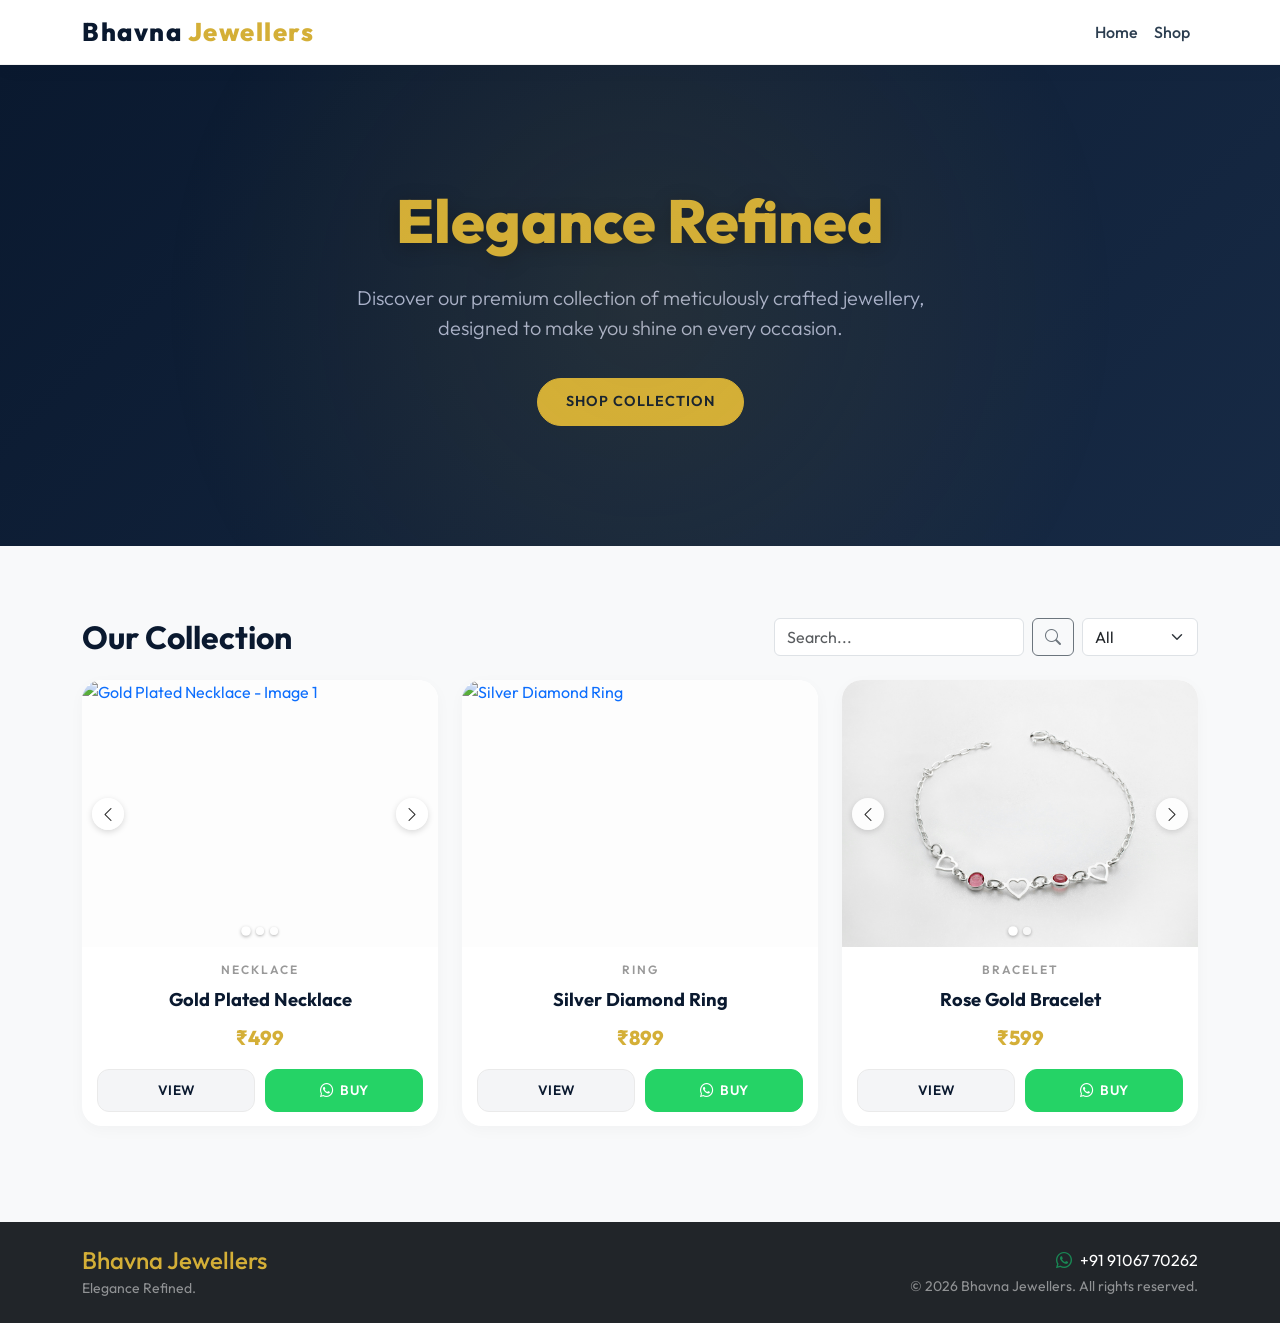
==== index.html @ 3a6646a2 "compelete bhavna jewellers e commerece platform" ====
<!DOCTYPE html>
<html lang="en">

<head>
    <meta charset="UTF-8">
    <meta name="viewport" content="width=device-width, initial-scale=1.0">
    <title>Bhavna Jewellers | Jewellery Online</title>
    <meta name="description"
        content="Shop premium jewellery. Necklaces, rings, earrings, and bracelets crafted with precision.">
    <link rel="canonical" href="https://your-github-pages-url.com/" />

    <!-- Google Fonts -->
    <link rel="preconnect" href="https://fonts.googleapis.com">
    <link rel="preconnect" href="https://fonts.gstatic.com" crossorigin>
    <link
        href="https://fonts.googleapis.com/css2?family=Inter:wght@300;400;500&family=Outfit:wght@400;600;700;800&display=swap"
        rel="stylesheet">

    <!-- Bootstrap CSS -->
    <link href="https://cdn.jsdelivr.net/npm/bootstrap@5.3.2/dist/css/bootstrap.min.css" rel="stylesheet">
    <!-- Bootstrap Icons -->
    <link rel="stylesheet" href="https://cdn.jsdelivr.net/npm/bootstrap-icons@1.11.1/font/bootstrap-icons.css">

    <!-- Custom CSS -->
    <link rel="stylesheet" href="css/style.css">
</head>

<body>

    <!-- Loader -->
    <div id="loader">
        <div class="spinner"></div>
    </div>

    <!-- Navigation -->
    <nav class="navbar navbar-expand-lg sticky-top">
        <div class="container">
            <a class="navbar-brand" href="index.html">Bhavna <span>Jewellers</span></a>
            <button class="navbar-toggler" type="button" data-bs-toggle="collapse" data-bs-target="#navbarNav">
                <span class="navbar-toggler-icon"></span>
            </button>
            <div class="collapse navbar-collapse" id="navbarNav">
                <ul class="navbar-nav ms-auto">
                    <li class="nav-item">
                        <a class="nav-link" href="index.html">Home</a>
                    </li>
                    <li class="nav-item">
                        <a class="nav-link" href="shop.html">Shop</a>
                    </li>
                </ul>
            </div>
        </div>
    </nav>

    <!-- Hero Section -->
    <section class="hero">
        <div class="container">
            <h1 class="animate-fade-in-up">Elegance Refined</h1>
            <p class="animate-fade-in-up delay-1">Discover our premium collection of meticulously crafted jewellery,
                designed to make you shine on every occasion.</p>
            <a href="shop.html" class="btn btn-primary btn-lg animate-fade-in-up delay-2">Shop Collection</a>
        </div>
    </section>

    <!-- Products Section -->
    <section id="products" class="py-5">
        <div class="container py-4">
            <div class="row mb-4 align-items-center">
                <div class="col-md-4">
                    <h2 class="mb-0" style="font-family: 'Outfit'; font-weight: 700; color: var(--secondary-color);">Our
                        Collection</h2>
                </div>
                <div class="col-md-8 mt-3 mt-md-0 d-flex justify-content-between justify-content-md-end gap-2">
                    <form class="d-flex flex-grow-1" role="search" id="search-form" style="max-width: 300px;">
                        <input class="form-control me-2" type="search" placeholder="Search..." aria-label="Search"
                            id="search-input">
                        <button class="btn btn-outline-secondary" type="submit"><i class="bi bi-search"></i></button>
                    </form>
                    <select class="form-select w-auto" id="category-filter">
                        <option value="All">All</option>
                        <!-- Categories will be populated dynamically -->
                    </select>
                </div>
            </div>

            <div id="no-products" class="text-center d-none py-5">
                <h4>No products found matching your criteria.</h4>
                <button class="btn btn-outline-primary mt-3" onclick="resetFilters()">Clear Filters</button>
            </div>

            <div class="row g-4" id="product-grid">
                <!-- Products will be injected here via JavaScript -->
            </div>
        </div>
    </section>

    <!-- Footer -->
    <footer class="bg-dark text-white py-4 mt-auto">
        <div class="container">
            <div class="row align-items-center justify-content-between">
                <div class="col-md-4 text-center text-md-start mb-3 mb-md-0">
                    <h4 class="mb-0" style="font-family: 'Outfit'; color: var(--primary-color);">Bhavna Jewellers</h4>
                    <p class="text-white-50 small mb-0 mt-1">Elegance Refined.</p>
                </div>

                <div class="col-md-4 text-center text-md-end">
                    <p class="mb-0"><i class="bi bi-whatsapp text-success me-2"></i>+91 91067 70262</p>
                    <p class="text-white-50 small mb-0 mt-1">&copy; <span id="year"></span> Bhavna Jewellers. All rights
                        reserved.</p>
                </div>
            </div>
        </div>
    </footer>

    <!-- Bootstrap Bundle with Popper -->
    <script src="https://cdn.jsdelivr.net/npm/bootstrap@5.3.2/dist/js/bootstrap.bundle.min.js"></script>
    <!-- Custom App JS -->
    <script src="js/app.js"></script>
</body>

</html>
---- css/style.css ----
:root {
  --primary-color: #D4AF37; /* Rich Gold */
  --primary-light: #F4E29F;
  --secondary-color: #0A192F; /* Deep luxury navy */
  --bg-color: #F8F9FA; 
  --text-color: #2C3E50;
  --card-bg: #FFFFFF;
  --border-radius: 16px;
  --transition: all 0.4s cubic-bezier(0.165, 0.84, 0.44, 1);
}

html {
  scroll-behavior: smooth;
}

body {
  font-family: 'Outfit', 'Inter', sans-serif;
  background-color: var(--bg-color);
  color: var(--text-color);
  -webkit-font-smoothing: antialiased;
  display: flex;
  flex-direction: column;
  min-height: 100vh;
}

/* Navbar */
.navbar {
  background: rgba(255, 255, 255, 0.95);
  backdrop-filter: blur(15px);
  border-bottom: 1px solid rgba(0, 0, 0, 0.05);
  box-shadow: 0 4px 20px rgba(0,0,0,0.03);
}

.navbar-brand {
  font-weight: 800;
  font-size: 1.6rem;
  color: var(--secondary-color) !important;
  letter-spacing: 1.5px;
}

.navbar-brand span {
  color: var(--primary-color);
}

.nav-link {
  font-weight: 500;
  color: var(--text-color) !important;
  transition: var(--transition);
  padding: 0.5rem 1rem;
}

.nav-link:hover {
  color: var(--primary-color) !important;
}

/* Hero Section */
.hero {
  background: linear-gradient(135deg, var(--secondary-color) 0%, #172A45 100%);
  padding: 120px 0;
  text-align: center;
  position: relative;
  overflow: hidden;
  color: white;
}

.hero::after {
  content: '';
  position: absolute;
  top: 0; left: 0; right: 0; bottom: 0;
  background: radial-gradient(circle at center, rgba(212, 175, 55, 0.1) 0%, transparent 70%);
  pointer-events: none;
}

.hero h1 {
  font-size: 3.8rem;
  font-weight: 800;
  color: var(--primary-color);
  margin-bottom: 25px;
  text-shadow: 0 4px 20px rgba(0,0,0,0.3);
}

.hero p {
  font-size: 1.25rem;
  color: #A8B2D1;
  max-width: 650px;
  margin: 0 auto 35px;
  font-weight: 300;
}

/* Product Card */
.product-card {
  background: var(--card-bg);
  border: none;
  border-radius: 20px;
  overflow: hidden;
  transition: var(--transition);
  box-shadow: 0 4px 15px rgba(0,0,0,0.03);
  height: 100%;
  display: flex;
  flex-direction: column;
}

.product-card:hover {
  transform: translateY(-10px);
  box-shadow: 0 15px 35px rgba(0,0,0,0.1);
}

.product-img-wrapper {
  position: relative;
  padding-top: 75%; /* 4:3 Aspect Ratio to further decrease height */
  overflow: hidden;
  background: #fdfdfd;
}

.product-img-wrapper img {
  position: absolute;
  top: 0;
  left: 0;
  width: 100%;
  height: 100%;
  object-fit: cover;
  transition: transform 0.8s cubic-bezier(0.165, 0.84, 0.44, 1);
}

.product-overlay {
  position: absolute;
  top: 0; left: 0; right: 0; bottom: 0;
  background: linear-gradient(to top, rgba(0,0,0,0.2), transparent);
  opacity: 0;
  transition: var(--transition);
  pointer-events: none;
}

.product-card:hover .product-img-wrapper img {
  transform: scale(1.08);
}

.product-card:hover .product-overlay {
  opacity: 1;
}

.product-info {
  padding: 14px 15px;
  flex-grow: 1;
  display: flex;
  flex-direction: column;
  justify-content: space-between;
}

.product-category {
  font-size: 0.75rem;
  text-transform: uppercase;
  letter-spacing: 2px;
  color: #999;
  margin-bottom: 8px;
  font-weight: 600;
}

.product-title {
  font-size: 1.15rem;
  font-weight: 700;
  margin-bottom: 10px;
  color: var(--secondary-color);
  line-height: 1.4;
}

.product-price {
  font-size: 1.25rem;
  font-weight: 800;
  color: var(--primary-color);
  margin-top: auto;
}

.product-actions {
  display: flex;
  gap: 10px;
  width: 100%;
  margin-top: 18px;
}

.btn-view, .btn-buy {
  border-radius: 12px;
  font-weight: 600;
  font-size: 0.85rem;
  padding: 10px 0;
  text-transform: uppercase;
  letter-spacing: 0.5px;
  transition: var(--transition);
  flex: 1;
  text-align: center;
  text-decoration: none;
  display: flex;
  align-items: center;
  justify-content: center;
  gap: 6px;
}

.btn-view {
  background-color: #f4f5f7;
  color: var(--secondary-color);
  border: 1px solid #eaeaea;
}

.btn-view:hover {
  background-color: var(--secondary-color);
  color: #fff;
  border-color: var(--secondary-color);
}

.btn-buy {
  background-color: #25D366;
  color: #fff;
  border: 1px solid #25D366;
}

.btn-buy:hover {
  background-color: #128C7E;
  color: #fff;
  box-shadow: 0 5px 15px rgba(37, 211, 102, 0.3);
  transform: translateY(-2px);
}

/* Buttons */
.btn-primary {
  background-color: var(--primary-color);
  border-color: var(--primary-color);
  color: var(--secondary-color);
  font-weight: 600;
  padding: 12px 28px;
  border-radius: 50px;
  transition: var(--transition);
  text-transform: uppercase;
  letter-spacing: 1px;
  font-size: 0.9rem;
}

.btn-primary:hover, .btn-primary:focus {
  background-color: var(--primary-light);
  border-color: var(--primary-light);
  color: var(--secondary-color);
  box-shadow: 0 8px 25px rgba(212, 175, 55, 0.4);
  transform: translateY(-2px);
}

.btn-whatsapp {
  background-color: #25D366;
  border-color: #25D366;
  color: #fff;
  font-weight: 600;
  padding: 14px 30px;
  border-radius: 50px;
  display: inline-flex;
  align-items: center;
  gap: 10px;
  transition: var(--transition);
  font-size: 1.1rem;
}

.btn-whatsapp:hover {
  background-color: #128C7E;
  border-color: #128C7E;
  color: #fff;
  box-shadow: 0 8px 25px rgba(37, 211, 102, 0.4);
  transform: translateY(-2px);
}

/* Product Detail Page */
.product-detail-img {
  border-radius: var(--border-radius);
  box-shadow: 0 15px 40px rgba(0,0,0,0.08);
  width: 100%;
  aspect-ratio: 1/1;
  object-fit: cover;
  border: 1px solid rgba(0,0,0,0.05);
}

.thumbnail-img {
  width: 85px;
  height: 85px;
  object-fit: cover;
  border-radius: 12px;
  cursor: pointer;
  border: 2px solid transparent;
  transition: var(--transition);
  box-shadow: 0 4px 10px rgba(0,0,0,0.05);
}

.thumbnail-img:hover {
  transform: translateY(-2px);
}

.thumbnail-img.active {
  border-color: var(--primary-color);
  box-shadow: 0 4px 15px rgba(212, 175, 55, 0.3);
}

.product-detail-info h1 {
  font-size: 2.8rem;
  font-weight: 800;
  color: var(--secondary-color);
  margin-bottom: 15px;
  line-height: 1.2;
}

.product-detail-price {
  font-size: 2.2rem;
  font-weight: 800;
  color: var(--primary-color);
  margin-bottom: 25px;
}

.details-table th {
  font-weight: 600;
  color: var(--secondary-color);
  width: 150px;
}

.details-table td {
  color: #555;
}

/* Admin Specific */
.admin-login {
  max-width: 500px;
  margin: 100px auto;
  background: white;
  padding: 40px;
  border-radius: var(--border-radius);
  box-shadow: 0 15px 40px rgba(0,0,0,0.08);
  border: 1px solid rgba(0,0,0,0.05);
}

.admin-header {
  background: var(--secondary-color);
  color: white;
  padding: 15px 0;
}

.admin-header .navbar-brand {
  color: white !important;
}

.admin-container {
  margin-top: 40px;
}

/* Loader */
#loader {
  position: fixed;
  top: 0;
  left: 0;
  width: 100%;
  height: 100%;
  background: rgba(255, 255, 255, 0.9);
  backdrop-filter: blur(5px);
  z-index: 9999;
  display: flex;
  justify-content: center;
  align-items: center;
}

.spinner {
  width: 60px;
  height: 60px;
  border: 4px solid rgba(212, 175, 55, 0.2);
  border-top-color: var(--primary-color);
  border-radius: 50%;
  animation: spin 1s cubic-bezier(0.55, 0.15, 0.45, 0.85) infinite;
}

@keyframes spin {
  to { transform: rotate(360deg); }
}

.d-none {
  display: none !important;
}

/* Animations */
@keyframes fadeInUp {
  from {
    opacity: 0;
    transform: translateY(20px);
  }
  to {
    opacity: 1;
    transform: translateY(0);
  }
}

.scroll-reveal {
  opacity: 0;
  transform: translateY(20px);
}

.animate-fade-in-up {
  opacity: 0;
  animation: fadeInUp 0.8s cubic-bezier(0.165, 0.84, 0.44, 1) forwards;
}

.delay-1 {
  animation-delay: 0.2s;
}

.delay-2 {
  animation-delay: 0.4s;
}

/* --- Airbnb Style Carousel --- */
.carousel-container .carousel-track {
    position: absolute;
    top: 0; left: 0;
    width: 100%; height: 100%;
    display: flex;
    transition: transform 0.1s ease-out;
}
.carousel-container .carousel-track .carousel-slide {
    width: 100%;
    align-self: stretch;
    flex-shrink: 0;
    overflow: hidden;
    position: relative;
}
.carousel-btn {
    position: absolute;
    top: 50%;
    transform: translateY(-50%);
    background: rgba(255, 255, 255, 0.9);
    border: none;
    border-radius: 50%;
    width: 32px;
    height: 32px;
    display: flex;
    align-items: center;
    justify-content: center;
    cursor: pointer;
    opacity: 1;
    transition: background 0.2s, transform 0.2s;
    z-index: 3;
    color: #222;
    box-shadow: 0 2px 6px rgba(0,0,0,0.15);
}
.carousel-btn:hover {
    background: #fff;
    transform: translateY(-50%) scale(1.1);
}
.carousel-btn.prev-btn { left: 10px; }
.carousel-btn.next-btn { right: 10px; }

.carousel-dots {
    position: absolute;
    bottom: 12px;
    left: 0; right: 0;
    display: flex;
    justify-content: center;
    gap: 6px;
    z-index: 3;
}
.carousel-dots .dot {
    width: 8px; height: 8px;
    padding: 0;
    border: none;
    border-radius: 50%;
    background: rgba(255, 255, 255, 0.6);
    box-shadow: 0 1px 3px rgba(0,0,0,0.3);
    transition: background 0.2s, transform 0.2s;
    cursor: pointer;
}
.carousel-dots .dot.active {
    background: #fff;
    transform: scale(1.2);
}
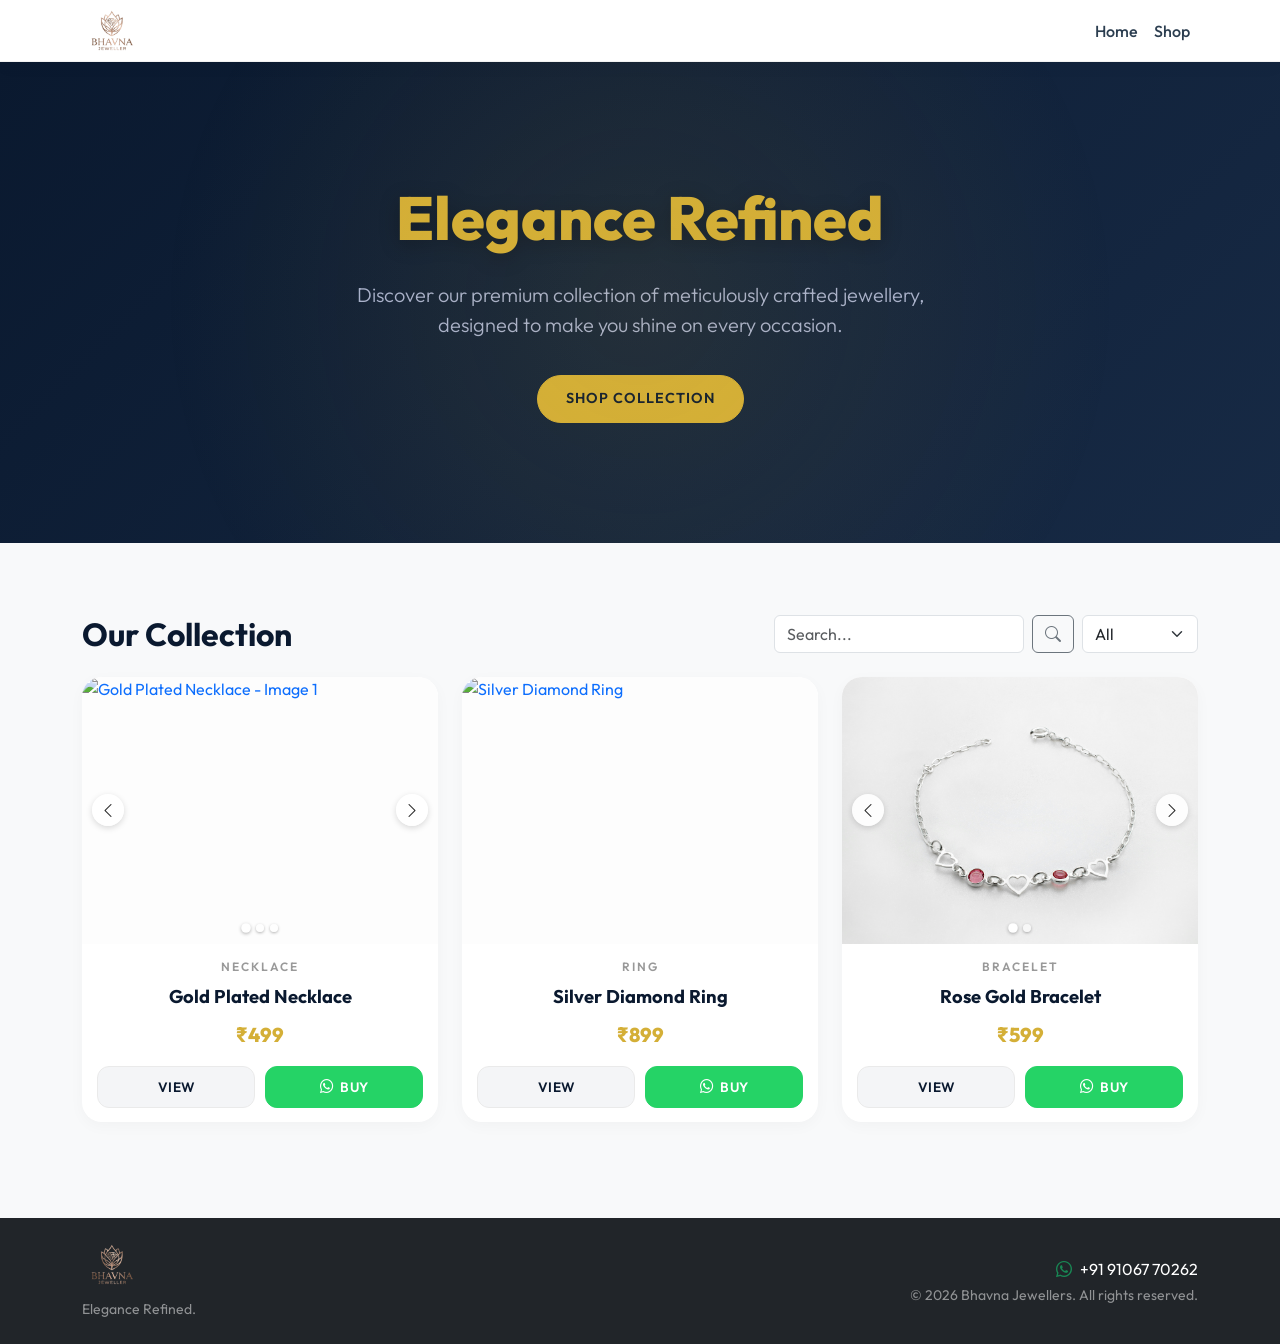
==== commit 28a42e8d: "add logo in every placese where have brand name in text" ====
--- a/index.html
+++ b/index.html
@@ -4,10 +4,34 @@
 <head>
     <meta charset="UTF-8">
     <meta name="viewport" content="width=device-width, initial-scale=1.0">
-    <title>Bhavna Jewellers | Jewellery Online</title>
-    <meta name="description"
-        content="Shop premium jewellery. Necklaces, rings, earrings, and bracelets crafted with precision.">
-    <link rel="canonical" href="https://your-github-pages-url.com/" />
+    <title>Bhavna Jewellers | Premium Online Jewellery Store</title>
+    
+    <!-- SEO Meta Tags -->
+    <meta name="description" content="Shop premium jewellery at Bhavna Jewellers. Discover our elegant collection of necklaces, rings, earrings, and bracelets crafted with precision.">
+    <meta name="keywords" content="Bhavna Jewellers, jewellery, buy jewellery online, premium necklaces, rings, earrings, bracelets, diamond jewellery, gold jewellery, premium jewellery store">
+    <meta name="author" content="Bhavna Jewellers">
+    <meta name="robots" content="index, follow">
+    
+    <!-- Open Graph / Facebook / WhatsApp -->
+    <meta property="og:type" content="website">
+    <meta property="og:url" content="https://daverahardik.github.io/Bhavna-Jeweller/">
+    <meta property="og:title" content="Bhavna Jewellers | Premium Online Jewellery Store">
+    <meta property="og:description" content="Shop premium jewellery at Bhavna Jewellers. Discover our elegant collection of necklaces, rings, earrings, and bracelets crafted with precision.">
+    <meta property="og:image" content="https://daverahardik.github.io/Bhavna-Jeweller/data/favicon/favicon.png">
+    
+    <!-- Twitter -->
+    <meta property="twitter:card" content="summary_large_image">
+    <meta property="twitter:url" content="https://daverahardik.github.io/Bhavna-Jeweller/">
+    <meta property="twitter:title" content="Bhavna Jewellers | Premium Online Jewellery Store">
+    <meta property="twitter:description" content="Shop premium jewellery at Bhavna Jewellers. Discover our elegant collection of necklaces, rings, earrings, and bracelets crafted with precision.">
+    <meta property="twitter:image" content="https://daverahardik.github.io/Bhavna-Jeweller/data/favicon/favicon.png">
+
+    <!-- Canonical URL -->
+    <link rel="canonical" href="https://daverahardik.github.io/Bhavna-Jeweller/"/>
+    
+    <!-- Favicon -->
+    <link rel="icon" type="image/png" href="data/favicon/favicon.png">
+    <link rel="apple-touch-icon" href="data/favicon/favicon.png">
 
     <!-- Google Fonts -->
     <link rel="preconnect" href="https://fonts.googleapis.com">
@@ -35,7 +59,9 @@
     <!-- Navigation -->
     <nav class="navbar navbar-expand-lg sticky-top">
         <div class="container">
-            <a class="navbar-brand" href="index.html">Bhavna <span>Jewellers</span></a>
+            <a class="navbar-brand d-flex align-items-center py-0" href="index.html">
+                <img src="data/logo/bhavna_jewellers_logo.png" alt="Bhavna Jewellers Logo" style="height: 45px; width: auto;">
+            </a>
             <button class="navbar-toggler" type="button" data-bs-toggle="collapse" data-bs-target="#navbarNav">
                 <span class="navbar-toggler-icon"></span>
             </button>
@@ -99,7 +125,7 @@
         <div class="container">
             <div class="row align-items-center justify-content-between">
                 <div class="col-md-4 text-center text-md-start mb-3 mb-md-0">
-                    <h4 class="mb-0" style="font-family: 'Outfit'; color: var(--primary-color);">Bhavna Jewellers</h4>
+                    <a href="index.html"><img src="data/logo/bhavna_jewellers_logo.png" alt="Bhavna Jewellers Logo" style="height: 45px; width: auto;" class="mb-2"></a>
                     <p class="text-white-50 small mb-0 mt-1">Elegance Refined.</p>
                 </div>
 
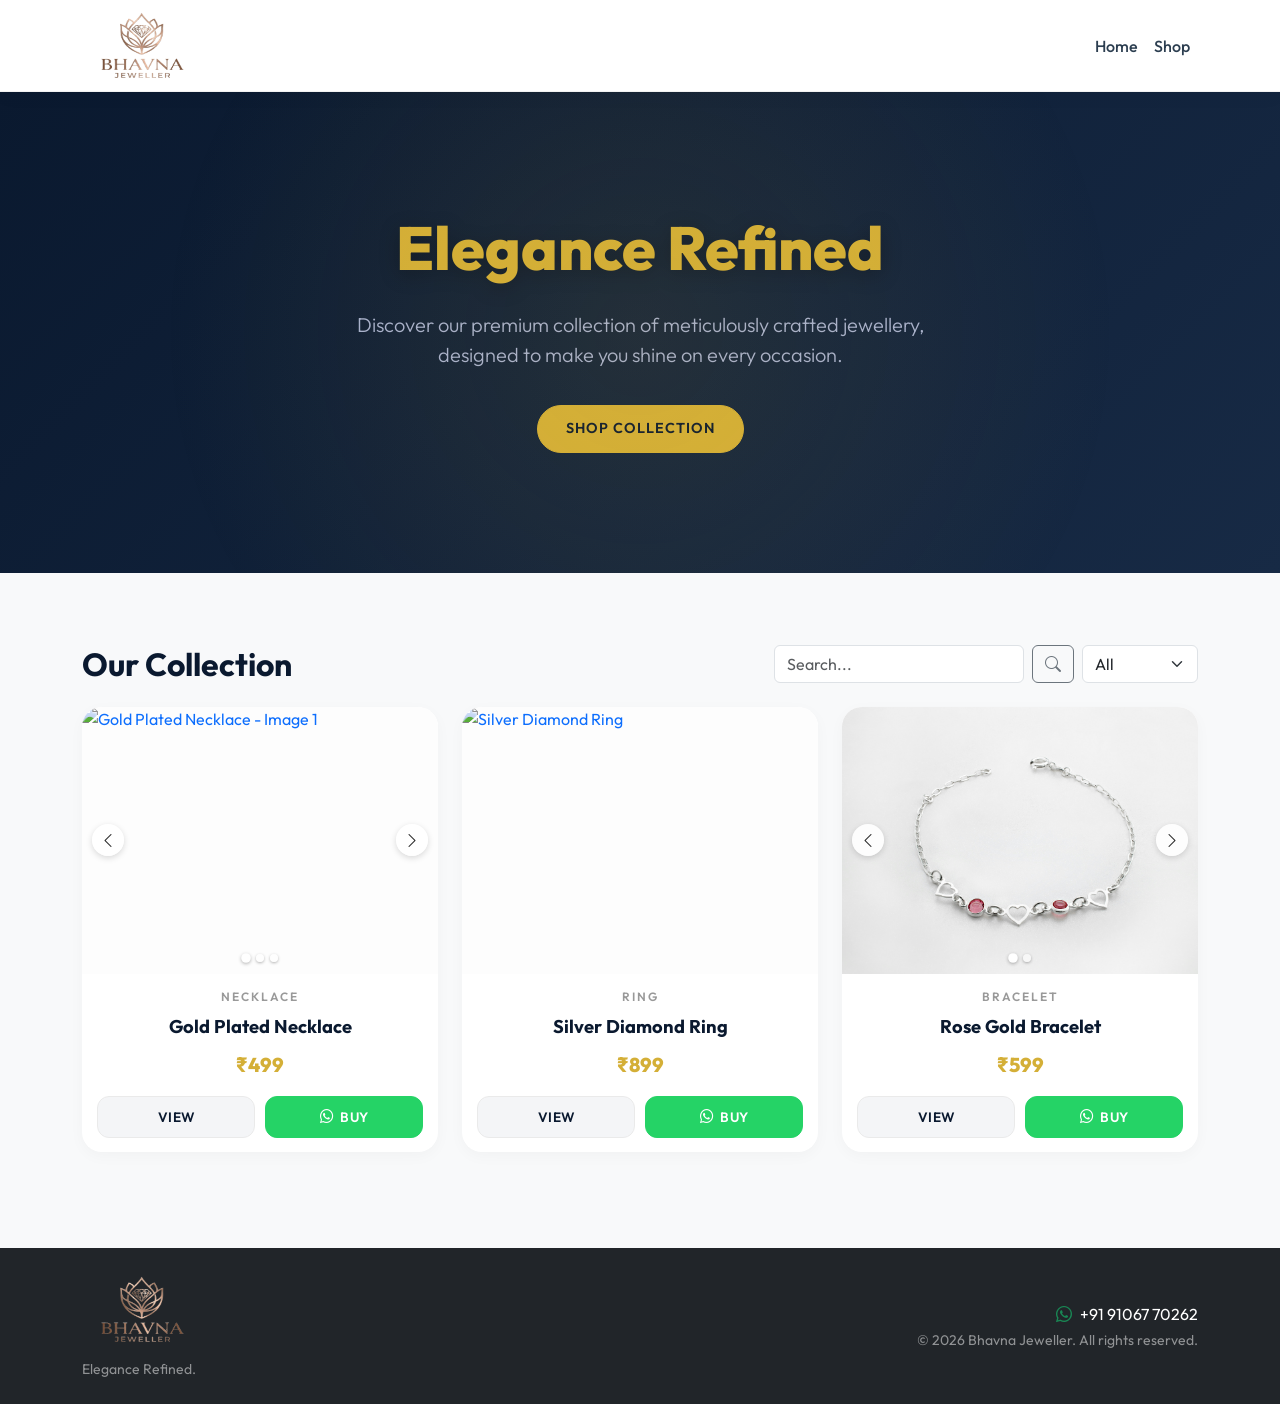
==== commit b7d2786e: "replace some brand naming and logo dimensions changes" ====
--- a/index.html
+++ b/index.html
@@ -4,31 +4,35 @@
 <head>
     <meta charset="UTF-8">
     <meta name="viewport" content="width=device-width, initial-scale=1.0">
-    <title>Bhavna Jewellers | Premium Online Jewellery Store</title>
-    
+    <title>Bhavna Jeweller | Premium Online Jewellery Store</title>
+
     <!-- SEO Meta Tags -->
-    <meta name="description" content="Shop premium jewellery at Bhavna Jewellers. Discover our elegant collection of necklaces, rings, earrings, and bracelets crafted with precision.">
-    <meta name="keywords" content="Bhavna Jewellers, jewellery, buy jewellery online, premium necklaces, rings, earrings, bracelets, diamond jewellery, gold jewellery, premium jewellery store">
-    <meta name="author" content="Bhavna Jewellers">
+    <meta name="description"
+        content="Shop premium jewellery at Bhavna Jeweller. Discover our elegant collection of necklaces, rings, earrings, and bracelets crafted with precision.">
+    <meta name="keywords"
+        content="Bhavna Jeweller, jewellery, buy jewellery online, premium necklaces, rings, earrings, bracelets, diamond jewellery, gold jewellery, premium jewellery store">
+    <meta name="author" content="Bhavna Jeweller">
     <meta name="robots" content="index, follow">
-    
+
     <!-- Open Graph / Facebook / WhatsApp -->
     <meta property="og:type" content="website">
     <meta property="og:url" content="https://daverahardik.github.io/Bhavna-Jeweller/">
-    <meta property="og:title" content="Bhavna Jewellers | Premium Online Jewellery Store">
-    <meta property="og:description" content="Shop premium jewellery at Bhavna Jewellers. Discover our elegant collection of necklaces, rings, earrings, and bracelets crafted with precision.">
+    <meta property="og:title" content="Bhavna Jeweller | Premium Online Jewellery Store">
+    <meta property="og:description"
+        content="Shop premium jewellery at Bhavna Jeweller. Discover our elegant collection of necklaces, rings, earrings, and bracelets crafted with precision.">
     <meta property="og:image" content="https://daverahardik.github.io/Bhavna-Jeweller/data/favicon/favicon.png">
-    
+
     <!-- Twitter -->
     <meta property="twitter:card" content="summary_large_image">
     <meta property="twitter:url" content="https://daverahardik.github.io/Bhavna-Jeweller/">
-    <meta property="twitter:title" content="Bhavna Jewellers | Premium Online Jewellery Store">
-    <meta property="twitter:description" content="Shop premium jewellery at Bhavna Jewellers. Discover our elegant collection of necklaces, rings, earrings, and bracelets crafted with precision.">
+    <meta property="twitter:title" content="Bhavna Jeweller | Premium Online Jewellery Store">
+    <meta property="twitter:description"
+        content="Shop premium jewellery at Bhavna Jeweller. Discover our elegant collection of necklaces, rings, earrings, and bracelets crafted with precision.">
     <meta property="twitter:image" content="https://daverahardik.github.io/Bhavna-Jeweller/data/favicon/favicon.png">
 
     <!-- Canonical URL -->
-    <link rel="canonical" href="https://daverahardik.github.io/Bhavna-Jeweller/"/>
-    
+    <link rel="canonical" href="https://daverahardik.github.io/Bhavna-Jeweller/" />
+
     <!-- Favicon -->
     <link rel="icon" type="image/png" href="data/favicon/favicon.png">
     <link rel="apple-touch-icon" href="data/favicon/favicon.png">
@@ -60,7 +64,8 @@
     <nav class="navbar navbar-expand-lg sticky-top">
         <div class="container">
             <a class="navbar-brand d-flex align-items-center py-0" href="index.html">
-                <img src="data/logo/bhavna_jewellers_logo.png" alt="Bhavna Jewellers Logo" style="height: 45px; width: auto;">
+                <img src="data/logo/bhavna_jewellers_logo.png" alt="Bhavna Jeweller Logo"
+                    style="height: 75px; width: 120px;">
             </a>
             <button class="navbar-toggler" type="button" data-bs-toggle="collapse" data-bs-target="#navbarNav">
                 <span class="navbar-toggler-icon"></span>
@@ -125,13 +130,14 @@
         <div class="container">
             <div class="row align-items-center justify-content-between">
                 <div class="col-md-4 text-center text-md-start mb-3 mb-md-0">
-                    <a href="index.html"><img src="data/logo/bhavna_jewellers_logo.png" alt="Bhavna Jewellers Logo" style="height: 45px; width: auto;" class="mb-2"></a>
+                    <a href="index.html"><img src="data/logo/bhavna_jewellers_logo.png" alt="Bhavna Jeweller Logo"
+                            style="height: 75px; width: 120px;" class="mb-2"></a>
                     <p class="text-white-50 small mb-0 mt-1">Elegance Refined.</p>
                 </div>
 
                 <div class="col-md-4 text-center text-md-end">
                     <p class="mb-0"><i class="bi bi-whatsapp text-success me-2"></i>+91 91067 70262</p>
-                    <p class="text-white-50 small mb-0 mt-1">&copy; <span id="year"></span> Bhavna Jewellers. All rights
+                    <p class="text-white-50 small mb-0 mt-1">&copy; <span id="year"></span> Bhavna Jeweller. All rights
                         reserved.</p>
                 </div>
             </div>
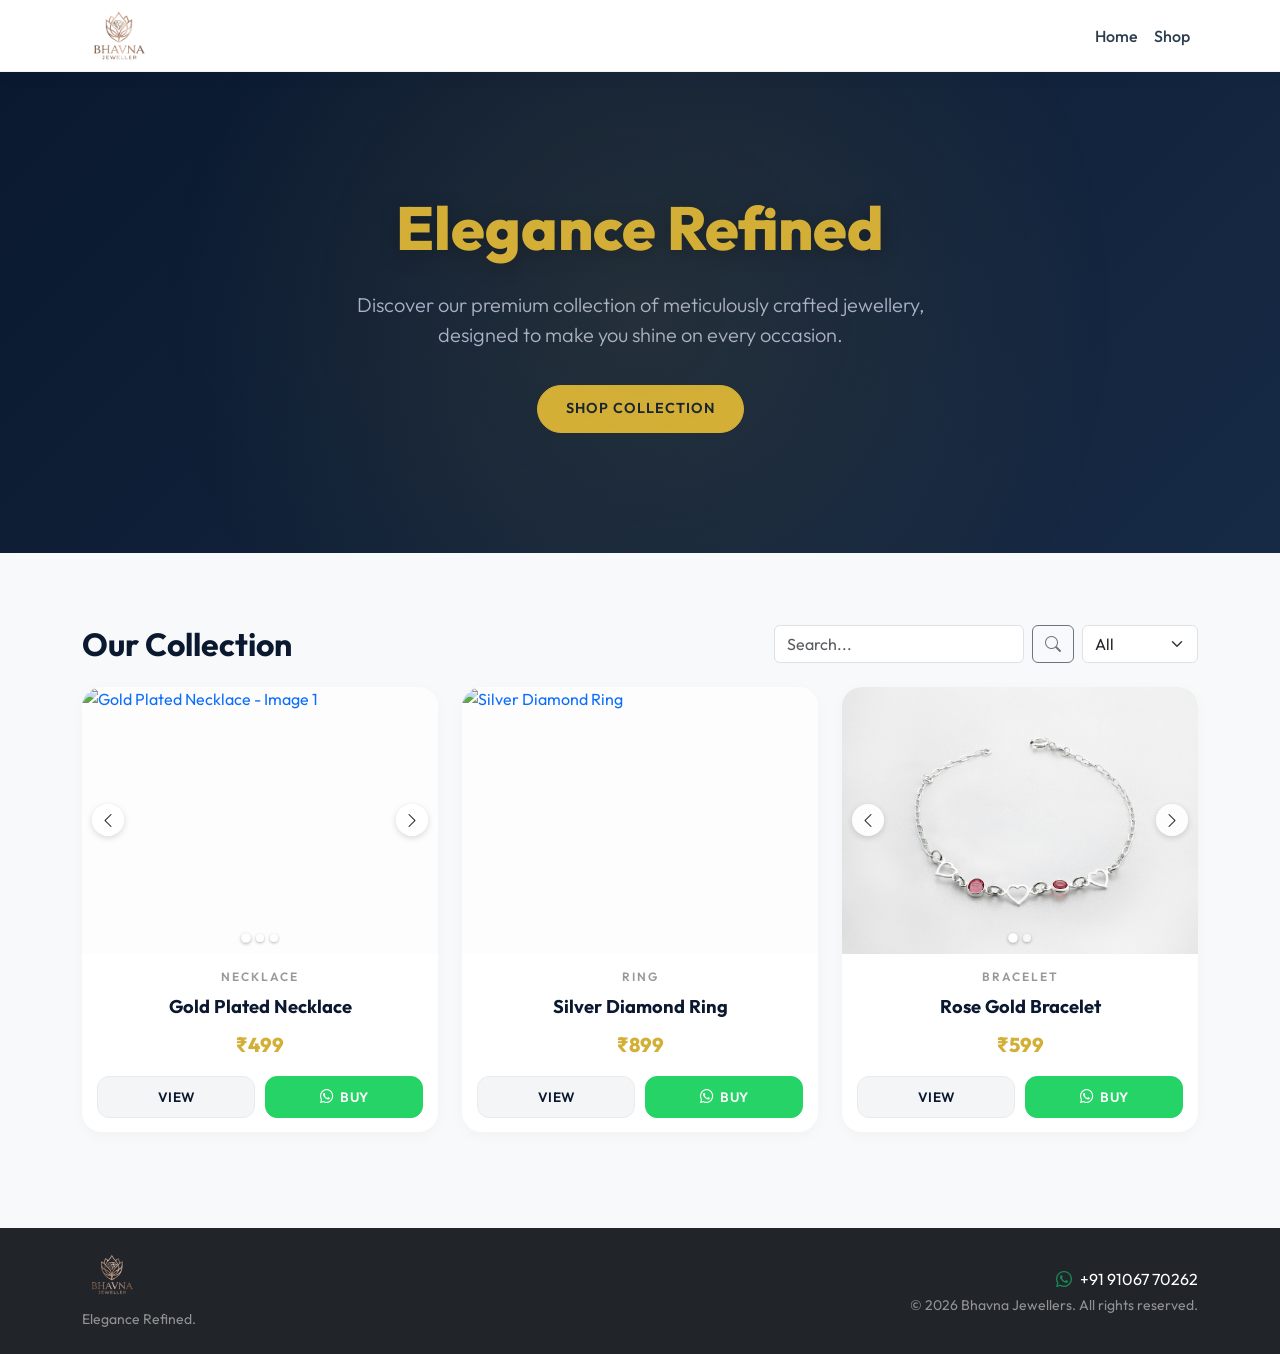
==== commit d86f4841: "Update index.html" ====
--- a/index.html
+++ b/index.html
@@ -4,35 +4,31 @@
 <head>
     <meta charset="UTF-8">
     <meta name="viewport" content="width=device-width, initial-scale=1.0">
-    <title>Bhavna Jeweller | Premium Online Jewellery Store</title>
-
+    <title>Bhavna Jewellers | Premium Online Jewellery Store</title>
+    
     <!-- SEO Meta Tags -->
-    <meta name="description"
-        content="Shop premium jewellery at Bhavna Jeweller. Discover our elegant collection of necklaces, rings, earrings, and bracelets crafted with precision.">
-    <meta name="keywords"
-        content="Bhavna Jeweller, jewellery, buy jewellery online, premium necklaces, rings, earrings, bracelets, diamond jewellery, gold jewellery, premium jewellery store">
-    <meta name="author" content="Bhavna Jeweller">
+    <meta name="description" content="Shop premium jewellery at Bhavna Jewellers. Discover our elegant collection of necklaces, rings, earrings, and bracelets crafted with precision.">
+    <meta name="keywords" content="Bhavna Jewellers, jewellery, buy jewellery online, premium necklaces, rings, earrings, bracelets, diamond jewellery, gold jewellery, premium jewellery store">
+    <meta name="author" content="Bhavna Jewellers">
     <meta name="robots" content="index, follow">
-
+    
     <!-- Open Graph / Facebook / WhatsApp -->
     <meta property="og:type" content="website">
     <meta property="og:url" content="https://daverahardik.github.io/Bhavna-Jeweller/">
-    <meta property="og:title" content="Bhavna Jeweller | Premium Online Jewellery Store">
-    <meta property="og:description"
-        content="Shop premium jewellery at Bhavna Jeweller. Discover our elegant collection of necklaces, rings, earrings, and bracelets crafted with precision.">
+    <meta property="og:title" content="Bhavna Jewellers | Premium Online Jewellery Store">
+    <meta property="og:description" content="Shop premium jewellery at Bhavna Jewellers. Discover our elegant collection of necklaces, rings, earrings, and bracelets crafted with precision.">
     <meta property="og:image" content="https://daverahardik.github.io/Bhavna-Jeweller/data/favicon/favicon.png">
-
+    
     <!-- Twitter -->
     <meta property="twitter:card" content="summary_large_image">
     <meta property="twitter:url" content="https://daverahardik.github.io/Bhavna-Jeweller/">
-    <meta property="twitter:title" content="Bhavna Jeweller | Premium Online Jewellery Store">
-    <meta property="twitter:description"
-        content="Shop premium jewellery at Bhavna Jeweller. Discover our elegant collection of necklaces, rings, earrings, and bracelets crafted with precision.">
+    <meta property="twitter:title" content="Bhavna Jewellers | Premium Online Jewellery Store">
+    <meta property="twitter:description" content="Shop premium jewellery at Bhavna Jewellers. Discover our elegant collection of necklaces, rings, earrings, and bracelets crafted with precision.">
     <meta property="twitter:image" content="https://daverahardik.github.io/Bhavna-Jeweller/data/favicon/favicon.png">
 
     <!-- Canonical URL -->
-    <link rel="canonical" href="https://daverahardik.github.io/Bhavna-Jeweller/" />
-
+    <link rel="canonical" href="https://daverahardik.github.io/Bhavna-Jeweller/"/>
+    
     <!-- Favicon -->
     <link rel="icon" type="image/png" href="data/favicon/favicon.png">
     <link rel="apple-touch-icon" href="data/favicon/favicon.png">
@@ -64,8 +60,7 @@
     <nav class="navbar navbar-expand-lg sticky-top">
         <div class="container">
             <a class="navbar-brand d-flex align-items-center py-0" href="index.html">
-                <img src="data/logo/bhavna_jewellers_logo.png" alt="Bhavna Jeweller Logo"
-                    style="height: 75px; width: 120px;">
+                <img src="data/logo/bhavna_jewellers_logo.png" alt="Bhavna Jewellers Logo" style="height: 55px; width: auto;">
             </a>
             <button class="navbar-toggler" type="button" data-bs-toggle="collapse" data-bs-target="#navbarNav">
                 <span class="navbar-toggler-icon"></span>
@@ -130,14 +125,13 @@
         <div class="container">
             <div class="row align-items-center justify-content-between">
                 <div class="col-md-4 text-center text-md-start mb-3 mb-md-0">
-                    <a href="index.html"><img src="data/logo/bhavna_jewellers_logo.png" alt="Bhavna Jeweller Logo"
-                            style="height: 75px; width: 120px;" class="mb-2"></a>
+                    <a href="index.html"><img src="data/logo/bhavna_jewellers_logo.png" alt="Bhavna Jewellers Logo" style="height: 45px; width: auto;" class="mb-2"></a>
                     <p class="text-white-50 small mb-0 mt-1">Elegance Refined.</p>
                 </div>
 
                 <div class="col-md-4 text-center text-md-end">
                     <p class="mb-0"><i class="bi bi-whatsapp text-success me-2"></i>+91 91067 70262</p>
-                    <p class="text-white-50 small mb-0 mt-1">&copy; <span id="year"></span> Bhavna Jeweller. All rights
+                    <p class="text-white-50 small mb-0 mt-1">&copy; <span id="year"></span> Bhavna Jewellers. All rights
                         reserved.</p>
                 </div>
             </div>
@@ -150,4 +144,4 @@
     <script src="js/app.js"></script>
 </body>
 
-</html>+</html>
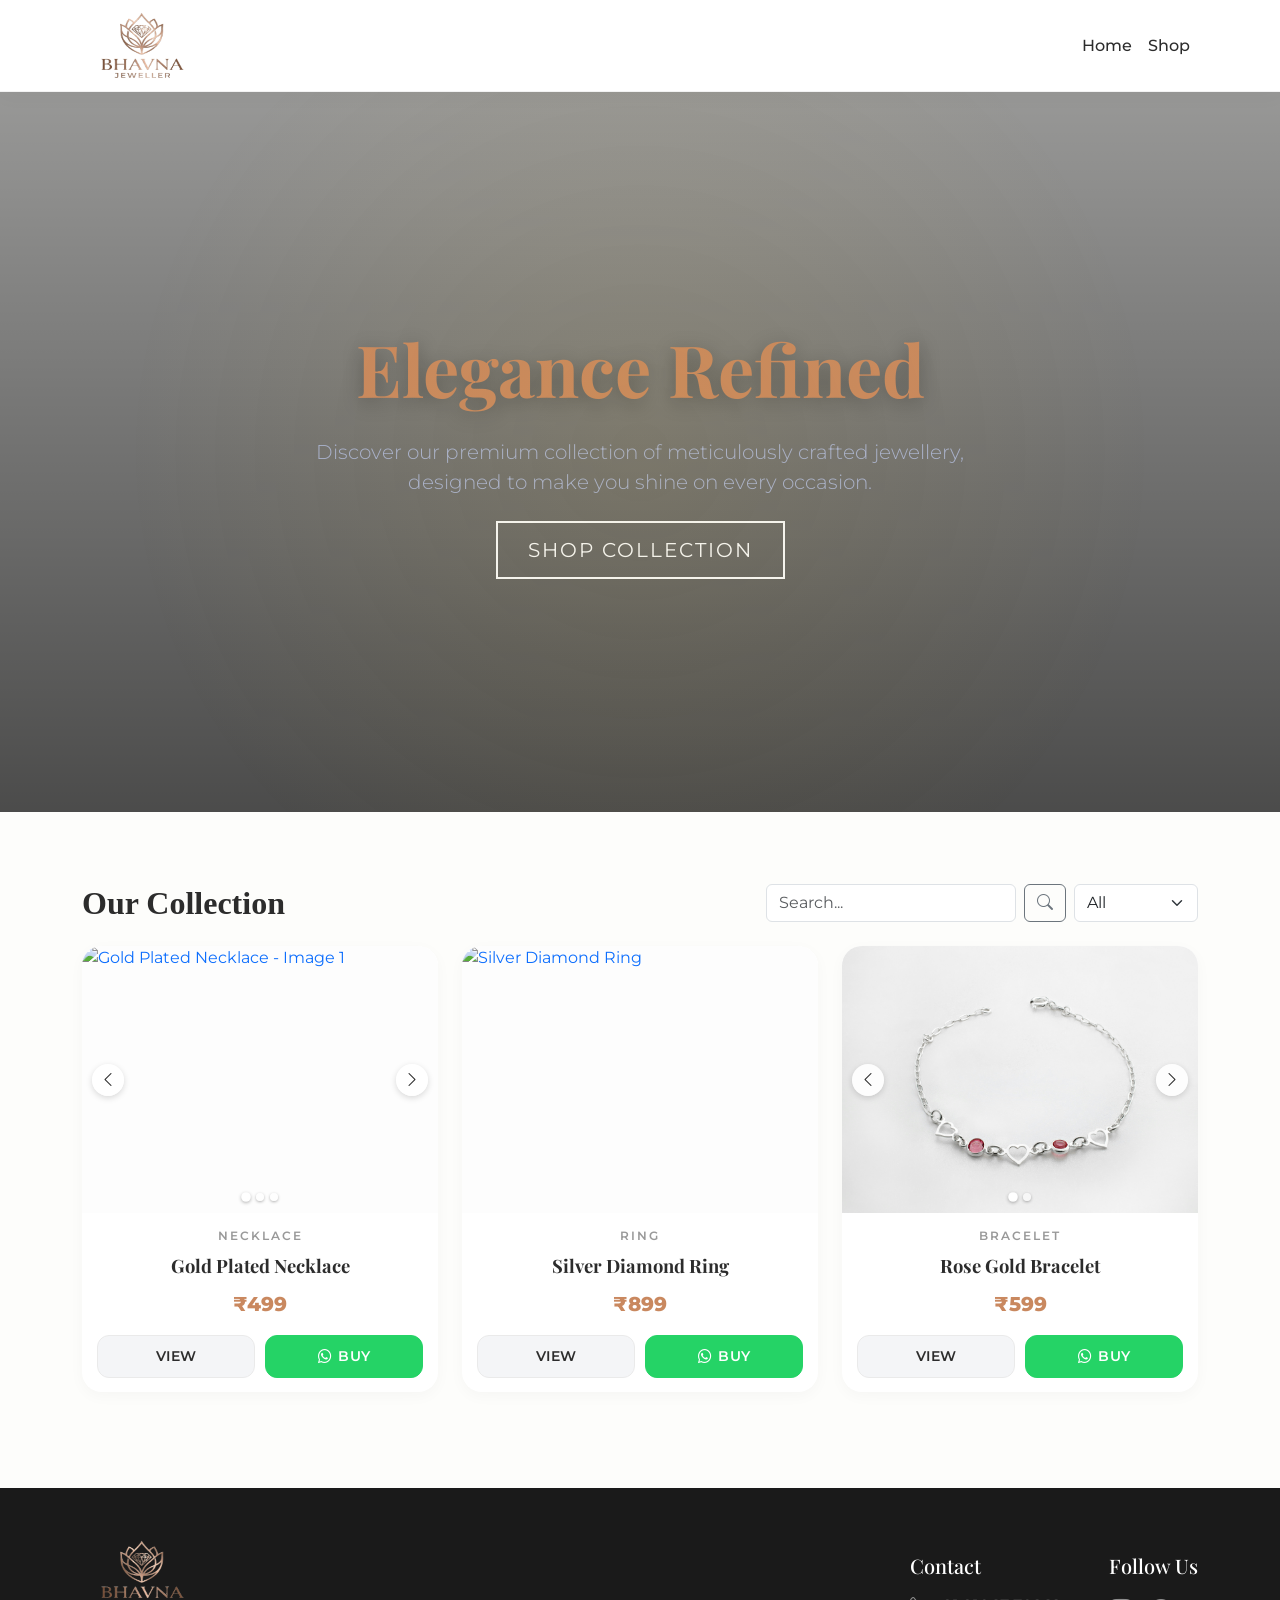
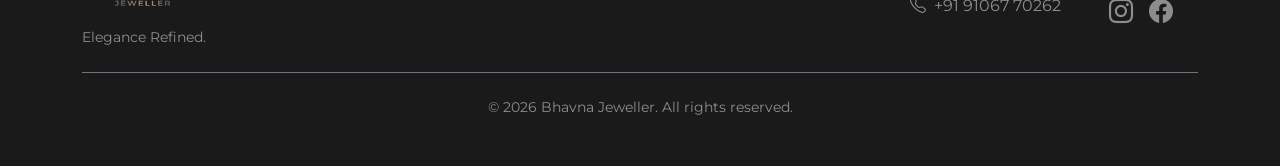
==== commit e2f013a3: "changes in footer" ====
--- a/index.html
+++ b/index.html
@@ -4,31 +4,35 @@
 <head>
     <meta charset="UTF-8">
     <meta name="viewport" content="width=device-width, initial-scale=1.0">
-    <title>Bhavna Jewellers | Premium Online Jewellery Store</title>
-    
+    <title>Bhavna Jeweller | Premium Online Jewellery Store</title>
+
     <!-- SEO Meta Tags -->
-    <meta name="description" content="Shop premium jewellery at Bhavna Jewellers. Discover our elegant collection of necklaces, rings, earrings, and bracelets crafted with precision.">
-    <meta name="keywords" content="Bhavna Jewellers, jewellery, buy jewellery online, premium necklaces, rings, earrings, bracelets, diamond jewellery, gold jewellery, premium jewellery store">
-    <meta name="author" content="Bhavna Jewellers">
+    <meta name="description"
+        content="Shop premium jewellery at Bhavna Jeweller. Discover our elegant collection of necklaces, rings, earrings, and bracelets crafted with precision.">
+    <meta name="keywords"
+        content="Bhavna Jeweller, jewellery, buy jewellery online, premium necklaces, rings, earrings, bracelets, diamond jewellery, gold jewellery, premium jewellery store">
+    <meta name="author" content="Bhavna Jeweller">
     <meta name="robots" content="index, follow">
-    
+
     <!-- Open Graph / Facebook / WhatsApp -->
     <meta property="og:type" content="website">
     <meta property="og:url" content="https://daverahardik.github.io/Bhavna-Jeweller/">
-    <meta property="og:title" content="Bhavna Jewellers | Premium Online Jewellery Store">
-    <meta property="og:description" content="Shop premium jewellery at Bhavna Jewellers. Discover our elegant collection of necklaces, rings, earrings, and bracelets crafted with precision.">
+    <meta property="og:title" content="Bhavna Jeweller | Premium Online Jewellery Store">
+    <meta property="og:description"
+        content="Shop premium jewellery at Bhavna Jeweller. Discover our elegant collection of necklaces, rings, earrings, and bracelets crafted with precision.">
     <meta property="og:image" content="https://daverahardik.github.io/Bhavna-Jeweller/data/favicon/favicon.png">
-    
+
     <!-- Twitter -->
     <meta property="twitter:card" content="summary_large_image">
     <meta property="twitter:url" content="https://daverahardik.github.io/Bhavna-Jeweller/">
-    <meta property="twitter:title" content="Bhavna Jewellers | Premium Online Jewellery Store">
-    <meta property="twitter:description" content="Shop premium jewellery at Bhavna Jewellers. Discover our elegant collection of necklaces, rings, earrings, and bracelets crafted with precision.">
+    <meta property="twitter:title" content="Bhavna Jeweller | Premium Online Jewellery Store">
+    <meta property="twitter:description"
+        content="Shop premium jewellery at Bhavna Jeweller. Discover our elegant collection of necklaces, rings, earrings, and bracelets crafted with precision.">
     <meta property="twitter:image" content="https://daverahardik.github.io/Bhavna-Jeweller/data/favicon/favicon.png">
 
     <!-- Canonical URL -->
-    <link rel="canonical" href="https://daverahardik.github.io/Bhavna-Jeweller/"/>
-    
+    <link rel="canonical" href="https://daverahardik.github.io/Bhavna-Jeweller/" />
+
     <!-- Favicon -->
     <link rel="icon" type="image/png" href="data/favicon/favicon.png">
     <link rel="apple-touch-icon" href="data/favicon/favicon.png">
@@ -37,7 +41,7 @@
     <link rel="preconnect" href="https://fonts.googleapis.com">
     <link rel="preconnect" href="https://fonts.gstatic.com" crossorigin>
     <link
-        href="https://fonts.googleapis.com/css2?family=Inter:wght@300;400;500&family=Outfit:wght@400;600;700;800&display=swap"
+        href="https://fonts.googleapis.com/css2?family=Montserrat:wght@300;400;500;600&family=Playfair+Display:wght@400;600;700&display=swap"
         rel="stylesheet">
 
     <!-- Bootstrap CSS -->
@@ -60,7 +64,8 @@
     <nav class="navbar navbar-expand-lg sticky-top">
         <div class="container">
             <a class="navbar-brand d-flex align-items-center py-0" href="index.html">
-                <img src="data/logo/bhavna_jewellers_logo.png" alt="Bhavna Jewellers Logo" style="height: 55px; width: auto;">
+                <img src="data/logo/bhavna_jewellers_logo.png" alt="Bhavna Jeweller Logo"
+                    style="height: 75px; width: 120px;">
             </a>
             <button class="navbar-toggler" type="button" data-bs-toggle="collapse" data-bs-target="#navbarNav">
                 <span class="navbar-toggler-icon"></span>
@@ -79,14 +84,20 @@
     </nav>
 
     <!-- Hero Section -->
-    <section class="hero">
-        <div class="container">
-            <h1 class="animate-fade-in-up">Elegance Refined</h1>
-            <p class="animate-fade-in-up delay-1">Discover our premium collection of meticulously crafted jewellery,
-                designed to make you shine on every occasion.</p>
-            <a href="shop.html" class="btn btn-primary btn-lg animate-fade-in-up delay-2">Shop Collection</a>
+    <section class="hero"
+        style="min-height: 80vh; background: linear-gradient(rgba(0, 0, 0, 0.4), rgba(0, 0, 0, 0.7)), url('https://images.unsplash.com/photo-1515562141207-7a88fb7ce338?q=80&w=2000&auto=format&fit=crop') center/cover no-repeat; display: flex; align-items: center;">
+        <div class="container text-center text-white">
+            <h1 class="animate-fade-in-up"
+                style="font-family: 'Playfair Display', serif; font-size: 4.5rem; font-weight: 700;">Elegance Refined
+            </h1>
+            <p class="animate-fade-in-up delay-1 lead mb-4 mx-auto" style="max-width: 650px;">Discover our premium
+                collection of meticulously crafted jewellery, designed to make you shine on every occasion.</p>
+            <a href="shop.html" class="btn btn-outline-light btn-lg animate-fade-in-up delay-2"
+                style="border-width: 2px; padding: 12px 30px; border-radius: 0; font-family: 'Montserrat', sans-serif; letter-spacing: 2px; text-transform: uppercase;">Shop
+                Collection</a>
         </div>
     </section>
+
 
     <!-- Products Section -->
     <section id="products" class="py-5">
@@ -121,19 +132,33 @@
     </section>
 
     <!-- Footer -->
-    <footer class="bg-dark text-white py-4 mt-auto">
+    <footer class="text-white py-5 mt-auto" style="background-color: #1a1a1a;">
         <div class="container">
-            <div class="row align-items-center justify-content-between">
-                <div class="col-md-4 text-center text-md-start mb-3 mb-md-0">
-                    <a href="index.html"><img src="data/logo/bhavna_jewellers_logo.png" alt="Bhavna Jewellers Logo" style="height: 45px; width: auto;" class="mb-2"></a>
-                    <p class="text-white-50 small mb-0 mt-1">Elegance Refined.</p>
+            <div class="row align-items-center mb-4 g-4">
+                <div class="col-md-6 text-center text-md-start">
+                    <a href="index.html"><img src="data/logo/bhavna_jewellers_logo.png" alt="Bhavna Jeweller Logo"
+                            style="height: 75px; width: 120px;" class="mb-3"></a>
+                    <p class="text-white-50 small mb-0">Elegance Refined.</p>
                 </div>
+                
+                <div class="col-md-6 d-flex flex-column flex-md-row justify-content-center justify-content-md-end gap-4 gap-md-5 text-center text-md-start">
+                    <div>
+                        <h5 class="mb-3" style="font-family: 'Playfair Display', serif;">Contact</h5>
+                        <p class="mb-1 text-white-50"><i class="bi bi-telephone me-2"></i>+91 91067 70262</p>
+                    </div>
+                    <div>
+                        <h5 class="mb-3" style="font-family: 'Playfair Display', serif;">Follow Us</h5>
+                        <div class="d-flex justify-content-center justify-content-md-start gap-3">
+                            <a href="#" class="text-white-50 fs-4 hover-primary"><i class="bi bi-instagram"></i></a>
+                            <a href="#" class="text-white-50 fs-4 hover-primary"><i class="bi bi-facebook"></i></a>
+                        </div>
+                    </div>
+                </div>
+            </div>
 
-                <div class="col-md-4 text-center text-md-end">
-                    <p class="mb-0"><i class="bi bi-whatsapp text-success me-2"></i>+91 91067 70262</p>
-                    <p class="text-white-50 small mb-0 mt-1">&copy; <span id="year"></span> Bhavna Jewellers. All rights
-                        reserved.</p>
-                </div>
+            <div class="border-top border-secondary pt-4 text-center">
+                <p class="text-white-50 small mb-0">&copy; <span id="year"></span> Bhavna Jeweller. All rights reserved.
+                </p>
             </div>
         </div>
     </footer>
@@ -144,4 +169,4 @@
     <script src="js/app.js"></script>
 </body>
 
-</html>
+</html>
--- a/css/style.css
+++ b/css/style.css
@@ -1,11 +1,11 @@
 :root {
-  --primary-color: #D4AF37; /* Rich Gold */
-  --primary-light: #F4E29F;
-  --secondary-color: #0A192F; /* Deep luxury navy */
-  --bg-color: #F8F9FA; 
-  --text-color: #2C3E50;
+  --primary-color: #C9885F; /* Rose Gold */
+  --primary-light: #EC805D;
+  --secondary-color: #2C2C2C; /* Deep charcoal */
+  --bg-color: #FDFDFB; /* Elegant cream */
+  --text-color: #2C2C2C;
   --card-bg: #FFFFFF;
-  --border-radius: 16px;
+  --border-radius: 12px;
   --transition: all 0.4s cubic-bezier(0.165, 0.84, 0.44, 1);
 }
 
@@ -14,13 +14,24 @@
 }
 
 body {
-  font-family: 'Outfit', 'Inter', sans-serif;
+  font-family: 'Montserrat', sans-serif;
   background-color: var(--bg-color);
   color: var(--text-color);
   -webkit-font-smoothing: antialiased;
   display: flex;
   flex-direction: column;
   min-height: 100vh;
+}
+
+h1, h2, h3, h4, h5, h6 {
+  font-family: 'Playfair Display', serif;
+}
+
+.hover-primary {
+  transition: var(--transition);
+}
+.hover-primary:hover {
+  color: var(--primary-color) !important;
 }
 
 /* Navbar */
